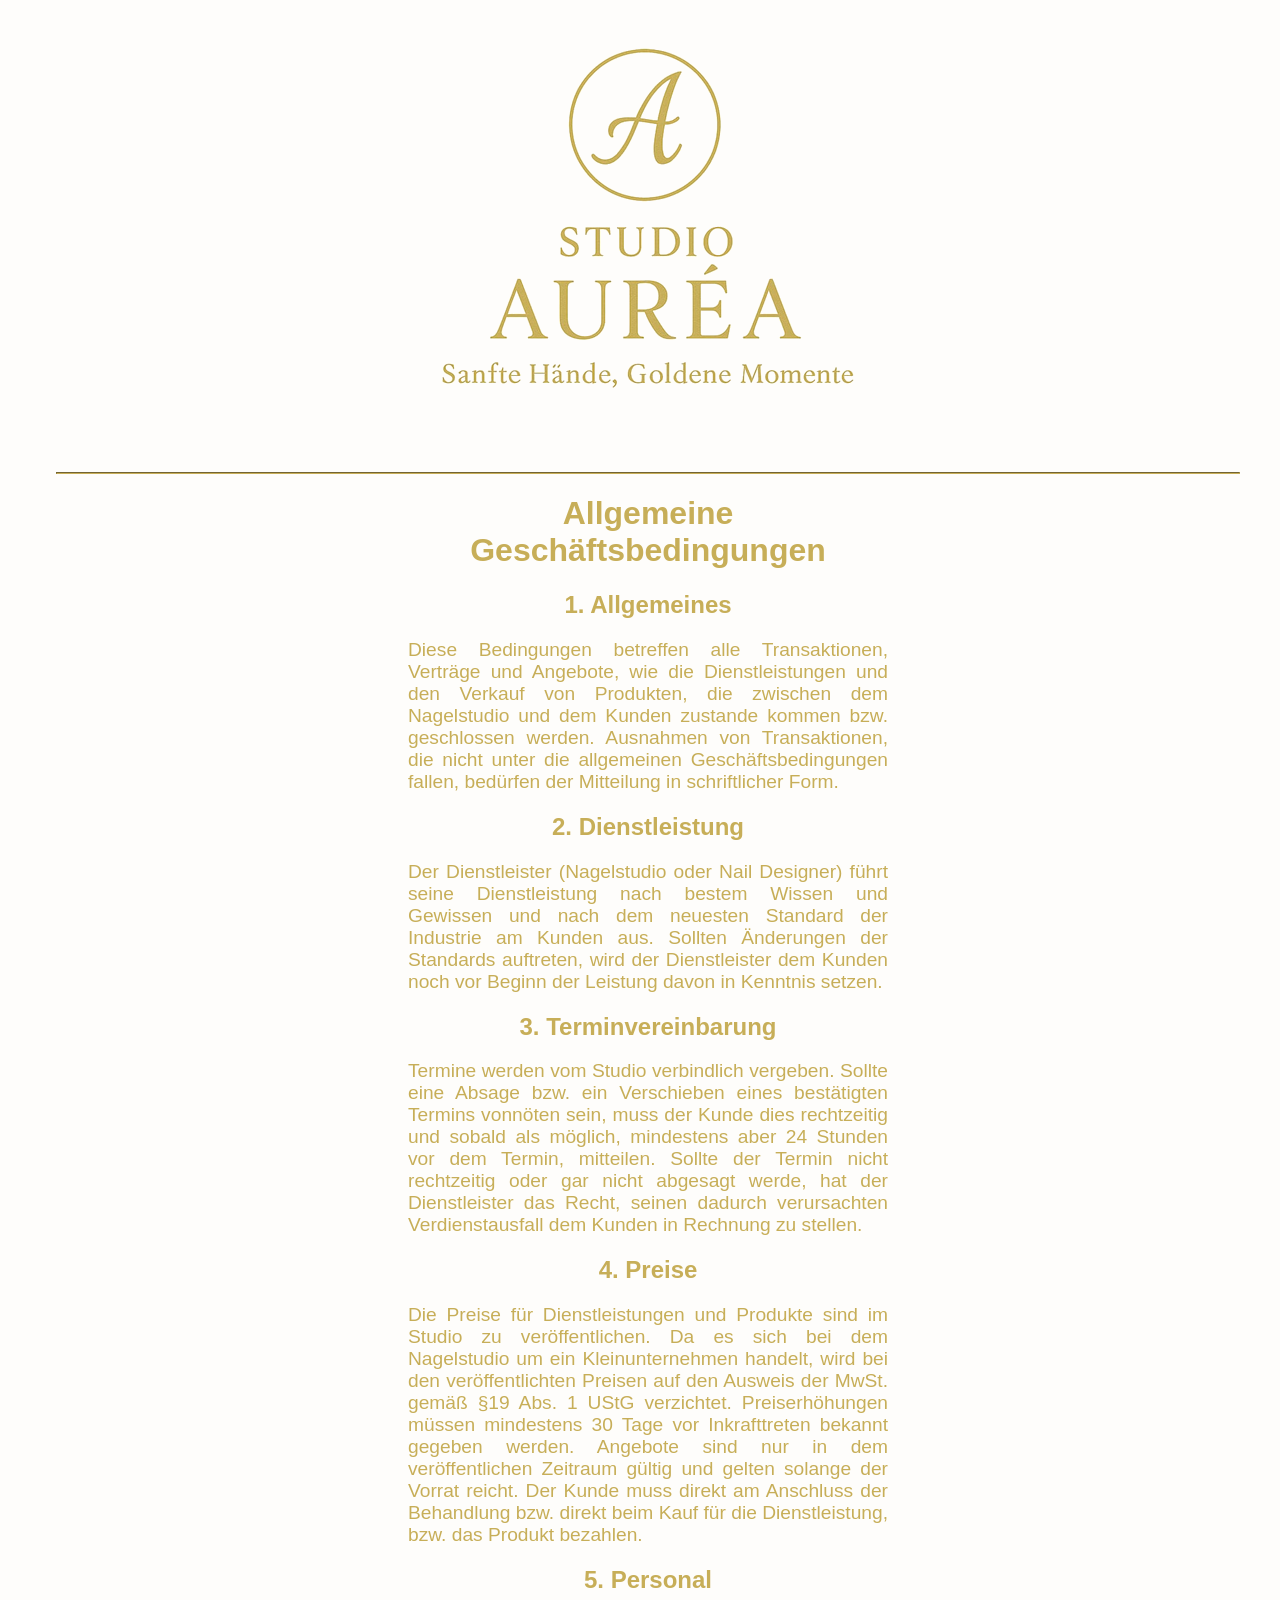
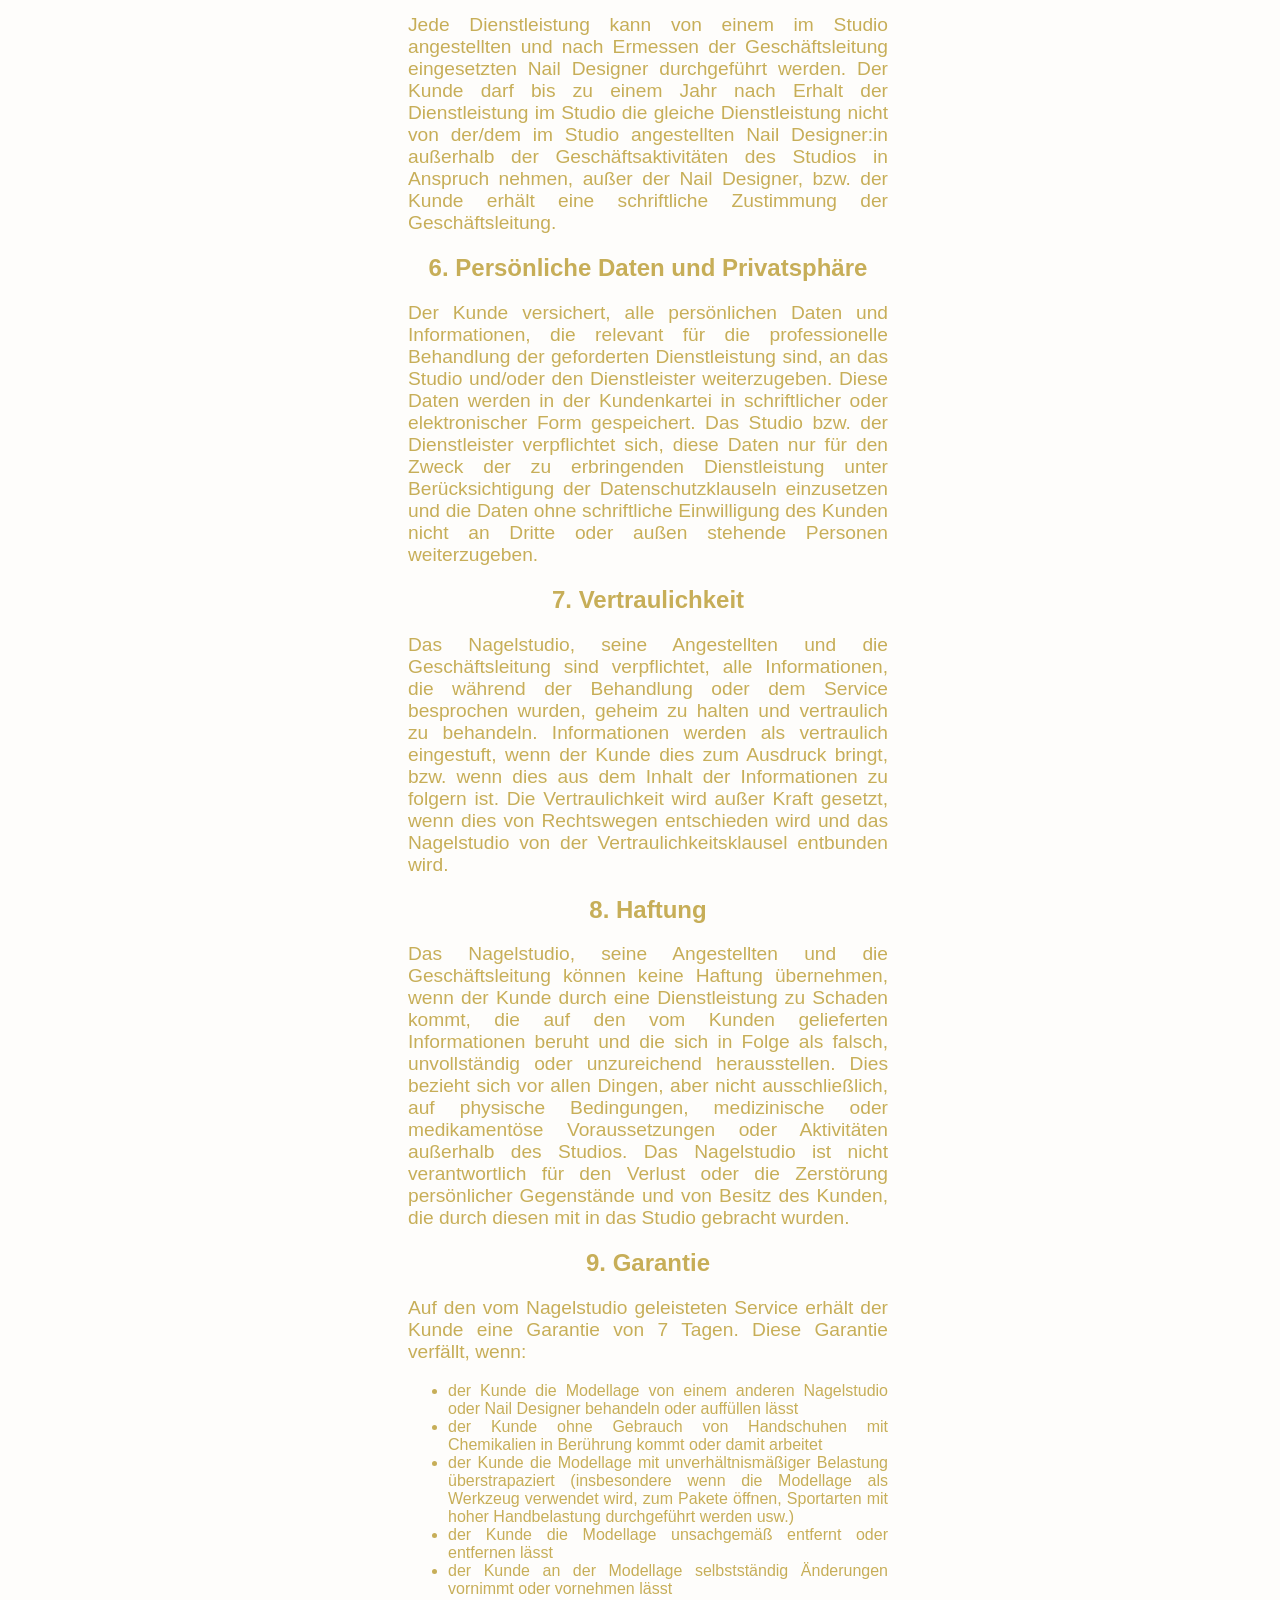
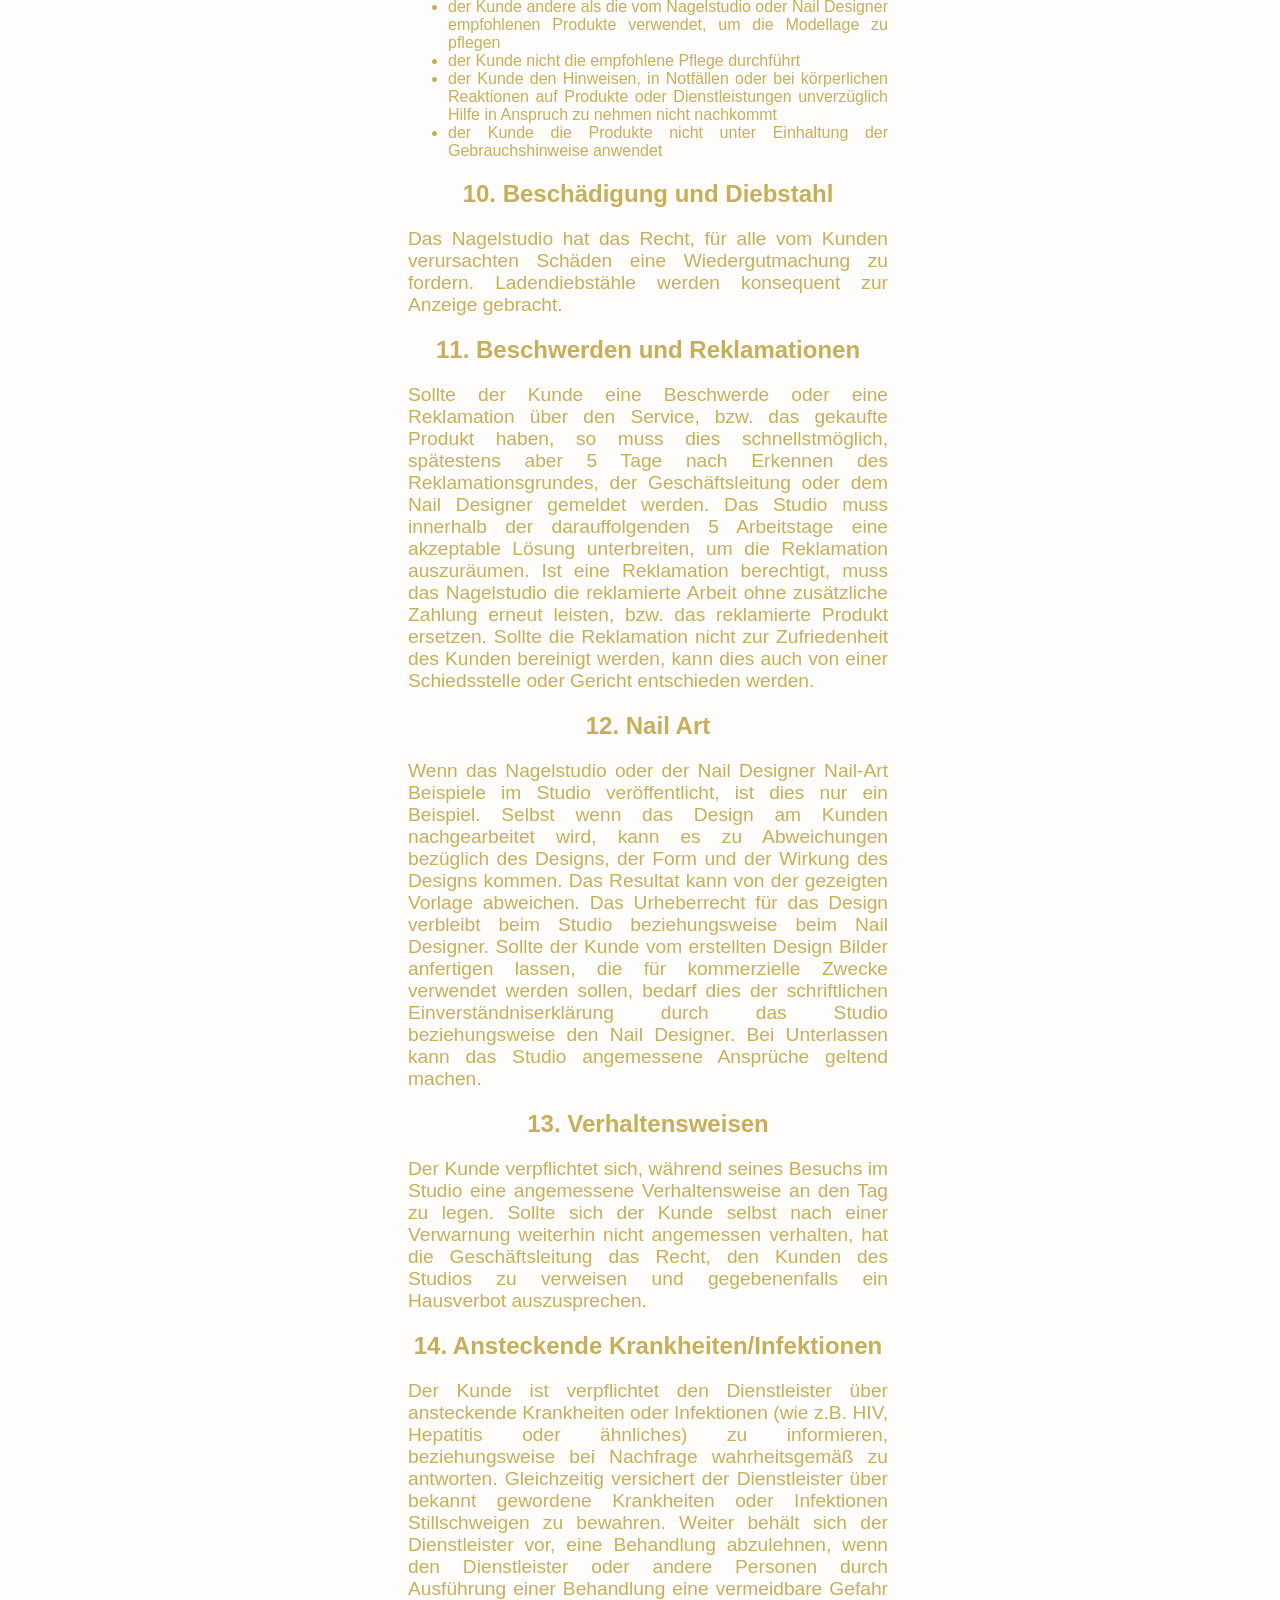
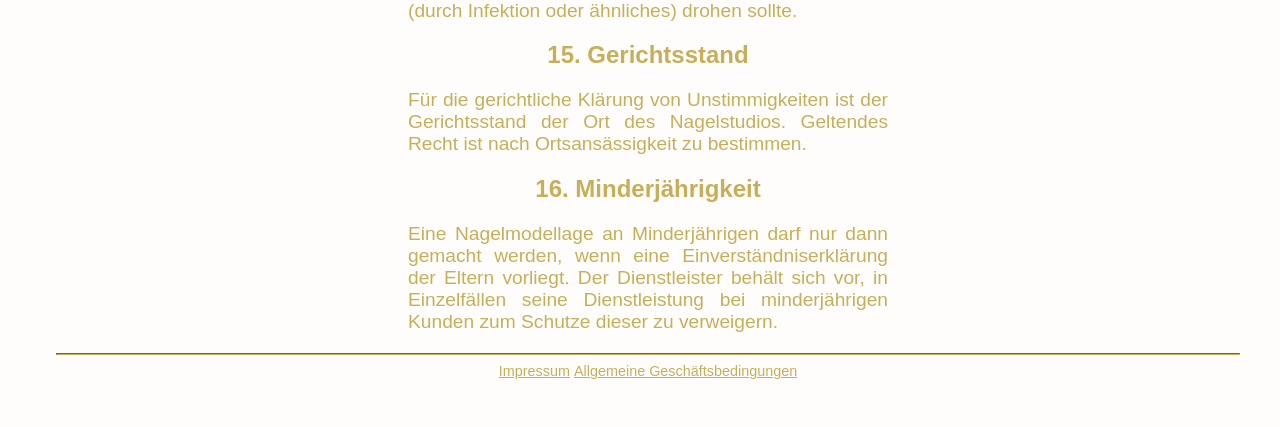
==== agb/index.html @ de2c4ee7 "implement simple AGB" ====
<!DOCTYPE html>
<html lang="de-DE">
	<head>
		<meta charset="UTF-8" />
		<title>Studio Auréa - Impressum</title>
		<link rel="stylesheet" href="/style.css" />
		<link rel="stylesheet" href="/fontawesome/css/fontawesome.min.css" />
		<link rel="stylesheet" href="/fontawesome/css/regular.min.css" />
		<link rel="stylesheet" href="/fontawesome/css/brands.min.css" />
		<meta name="keywords" content="Nail Art, Nail Design, Nail, Beauty" />
		<meta name="viewport" content="width=device-width, initial-scale=1.0" />
	</head>
	<body>
		<img id="logo" src="/logo-dark.png" alt="Logo Studio Auréa - alles in Gold auf dunklem Grund, der Buchstabe A in einem Kreis, gefolgt von dem Namen und dem Untertitel 'Sanfte Hände, Goldene Momente'" />
		<div class="hrcontainer"><hr /></div>
		
		<div id="agb">
			<h1> Allgemeine Geschäftsbedingungen </h1>

			<h2 id="1-allgemeines">1. Allgemeines</h2>
			<p>Diese Bedingungen betreffen alle Transaktionen, Verträge und
			Angebote, wie die Dienstleistungen und den Verkauf von Produkten, die
			zwischen dem Nagelstudio und dem Kunden zustande kommen bzw. geschlossen
			werden. Ausnahmen von Transaktionen, die nicht unter die allgemeinen
			Geschäftsbedingungen fallen, bedürfen der Mitteilung in schriftlicher
			Form.</p>
			<h2 id="2-dienstleistung">2. Dienstleistung</h2>
			<p>Der Dienstleister (Nagelstudio oder Nail Designer) führt seine
			Dienstleistung nach bestem Wissen und Gewissen und nach dem neuesten
			Standard der Industrie am Kunden aus. Sollten Änderungen der Standards
			auftreten, wird der Dienstleister dem Kunden noch vor Beginn der
			Leistung davon in Kenntnis setzen.</p>
			<h2 id="3-terminvereinbarung">3. Terminvereinbarung</h2>
			<p>Termine werden vom Studio verbindlich vergeben. Sollte eine Absage
			bzw. ein Verschieben eines bestätigten Termins vonnöten sein, muss der
			Kunde dies rechtzeitig und sobald als möglich, mindestens aber 24
			Stunden vor dem Termin, mitteilen. Sollte der Termin nicht rechtzeitig
			oder gar nicht abgesagt werde, hat der Dienstleister das Recht, seinen
			dadurch verursachten Verdienstausfall dem Kunden in Rechnung zu
			stellen.</p>
			<h2 id="4-preise">4. Preise</h2>
			<p>Die Preise für Dienstleistungen und Produkte sind im Studio zu
			veröffentlichen. Da es sich bei dem Nagelstudio um ein Kleinunternehmen
			handelt, wird bei den veröffentlichten Preisen auf den Ausweis der MwSt.
			gemäß §19 Abs. 1 UStG verzichtet. Preiserhöhungen müssen mindestens 30
			Tage vor Inkrafttreten bekannt gegeben werden. Angebote sind nur in dem
			veröffentlichen Zeitraum gültig und gelten solange der Vorrat reicht.
			Der Kunde muss direkt am Anschluss der Behandlung bzw. direkt beim Kauf
			für die Dienstleistung, bzw. das Produkt bezahlen.</p>
			<h2 id="5-personal">5. Personal</h2>
			<p>Jede Dienstleistung kann von einem im Studio angestellten und nach
			Ermessen der Geschäftsleitung eingesetzten Nail Designer durchgeführt
			werden. Der Kunde darf bis zu einem Jahr nach Erhalt der Dienstleistung
			im Studio die gleiche Dienstleistung nicht von der/dem im Studio
			angestellten Nail Designer:in außerhalb der Geschäftsaktivitäten des
			Studios in Anspruch nehmen, außer der Nail Designer, bzw. der Kunde
			erhält eine schriftliche Zustimmung der Geschäftsleitung.</p>
			<h2 id="6-persönliche-daten-und-privatsphäre">6. Persönliche Daten und
			Privatsphäre</h2>
			<p>Der Kunde versichert, alle persönlichen Daten und Informationen, die
			relevant für die professionelle Behandlung der geforderten
			Dienstleistung sind, an das Studio und/oder den Dienstleister
			weiterzugeben. Diese Daten werden in der Kundenkartei in schriftlicher
			oder elektronischer Form gespeichert. Das Studio bzw. der Dienstleister
			verpflichtet sich, diese Daten nur für den Zweck der zu erbringenden
			Dienstleistung unter Berücksichtigung der Datenschutzklauseln
			einzusetzen und die Daten ohne schriftliche Einwilligung des Kunden
			nicht an Dritte oder außen stehende Personen weiterzugeben.</p>
			<h2 id="7-vertraulichkeit">7. Vertraulichkeit</h2>
			<p>Das Nagelstudio, seine Angestellten und die Geschäftsleitung sind
			verpflichtet, alle Informationen, die während der Behandlung oder dem
			Service besprochen wurden, geheim zu halten und vertraulich zu
			behandeln. Informationen werden als vertraulich eingestuft, wenn der
			Kunde dies zum Ausdruck bringt, bzw. wenn dies aus dem Inhalt der
			Informationen zu folgern ist. Die Vertraulichkeit wird außer Kraft
			gesetzt, wenn dies von Rechtswegen entschieden wird und das Nagelstudio
			von der Vertraulichkeitsklausel entbunden wird.</p>
			<h2 id="8-haftung">8. Haftung</h2>
			<p>Das Nagelstudio, seine Angestellten und die Geschäftsleitung können
			keine Haftung übernehmen, wenn der Kunde durch eine Dienstleistung zu
			Schaden kommt, die auf den vom Kunden gelieferten Informationen beruht
			und die sich in Folge als falsch, unvollständig oder unzureichend
			herausstellen. Dies bezieht sich vor allen Dingen, aber nicht
			ausschließlich, auf physische Bedingungen, medizinische oder
			medikamentöse Voraussetzungen oder Aktivitäten außerhalb des Studios.
			Das Nagelstudio ist nicht verantwortlich für den Verlust oder die
			Zerstörung persönlicher Gegenstände und von Besitz des Kunden, die durch
			diesen mit in das Studio gebracht wurden.</p>
			<h2 id="9-garantie">9. Garantie</h2>
			<p>Auf den vom Nagelstudio geleisteten Service erhält der Kunde eine
			Garantie von 7 Tagen. Diese Garantie verfällt, wenn:</p>
			<ul>
			<li>der Kunde die Modellage von einem anderen Nagelstudio oder Nail
			Designer behandeln oder auffüllen lässt</li>
			<li>der Kunde ohne Gebrauch von Handschuhen mit Chemikalien in Berührung
			kommt oder damit arbeitet</li>
			<li>der Kunde die Modellage mit unverhältnismäßiger Belastung
			überstrapaziert (insbesondere wenn die Modellage als Werkzeug verwendet
			wird, zum Pakete öffnen, Sportarten mit hoher Handbelastung durchgeführt
			werden usw.)</li>
			<li>der Kunde die Modellage unsachgemäß entfernt oder entfernen
			lässt</li>
			<li>der Kunde an der Modellage selbstständig Änderungen vornimmt oder
			vornehmen lässt</li>
			<li>der Kunde andere als die vom Nagelstudio oder Nail Designer
			empfohlenen Produkte verwendet, um die Modellage zu pflegen</li>
			<li>der Kunde nicht die empfohlene Pflege durchführt</li>
			<li>der Kunde den Hinweisen, in Notfällen oder bei körperlichen
			Reaktionen auf Produkte oder Dienstleistungen unverzüglich Hilfe in
			Anspruch zu nehmen nicht nachkommt</li>
			<li>der Kunde die Produkte nicht unter Einhaltung der Gebrauchshinweise
			anwendet</li>
			</ul>
			<h2 id="10-beschädigung-und-diebstahl">10. Beschädigung und
			Diebstahl</h2>
			<p>Das Nagelstudio hat das Recht, für alle vom Kunden verursachten
			Schäden eine Wiedergutmachung zu fordern. Ladendiebstähle werden
			konsequent zur Anzeige gebracht.</p>
			<h2 id="11-beschwerden-und-reklamationen">11. Beschwerden und
			Reklamationen</h2>
			<p>Sollte der Kunde eine Beschwerde oder eine Reklamation über den
			Service, bzw. das gekaufte Produkt haben, so muss dies schnellstmöglich,
			spätestens aber 5 Tage nach Erkennen des Reklamationsgrundes, der
			Geschäftsleitung oder dem Nail Designer gemeldet werden. Das Studio muss
			innerhalb der darauffolgenden 5 Arbeitstage eine akzeptable Lösung
			unterbreiten, um die Reklamation auszuräumen. Ist eine Reklamation
			berechtigt, muss das Nagelstudio die reklamierte Arbeit ohne zusätzliche
			Zahlung erneut leisten, bzw. das reklamierte Produkt ersetzen. Sollte
			die Reklamation nicht zur Zufriedenheit des Kunden bereinigt werden,
			kann dies auch von einer Schiedsstelle oder Gericht entschieden
			werden.</p>
			<h2 id="12-nail-art">12. Nail Art</h2>
			<p>Wenn das Nagelstudio oder der Nail Designer Nail-Art Beispiele im
			Studio veröffentlicht, ist dies nur ein Beispiel. Selbst wenn das Design
			am Kunden nachgearbeitet wird, kann es zu Abweichungen bezüglich des
			Designs, der Form und der Wirkung des Designs kommen. Das Resultat kann
			von der gezeigten Vorlage abweichen. Das Urheberrecht für das Design
			verbleibt beim Studio beziehungsweise beim Nail Designer. Sollte der
			Kunde vom erstellten Design Bilder anfertigen lassen, die für
			kommerzielle Zwecke verwendet werden sollen, bedarf dies der
			schriftlichen Einverständniserklärung durch das Studio beziehungsweise
			den Nail Designer. Bei Unterlassen kann das Studio angemessene Ansprüche
			geltend machen.</p>
			<h2 id="13-verhaltensweisen">13. Verhaltensweisen</h2>
			<p>Der Kunde verpflichtet sich, während seines Besuchs im Studio eine
			angemessene Verhaltensweise an den Tag zu legen. Sollte sich der Kunde
			selbst nach einer Verwarnung weiterhin nicht angemessen verhalten, hat
			die Geschäftsleitung das Recht, den Kunden des Studios zu verweisen und
			gegebenenfalls ein Hausverbot auszusprechen.</p>
			<h2 id="14-ansteckende-krankheiteninfektionen">14. Ansteckende
			Krankheiten/Infektionen</h2>
			<p>Der Kunde ist verpflichtet den Dienstleister über ansteckende
			Krankheiten oder Infektionen (wie z.B. HIV, Hepatitis oder ähnliches) zu
			informieren, beziehungsweise bei Nachfrage wahrheitsgemäß zu antworten.
			Gleichzeitig versichert der Dienstleister über bekannt gewordene
			Krankheiten oder Infektionen Stillschweigen zu bewahren. Weiter behält
			sich der Dienstleister vor, eine Behandlung abzulehnen, wenn den
			Dienstleister oder andere Personen durch Ausführung einer Behandlung
			eine vermeidbare Gefahr (durch Infektion oder ähnliches) drohen
			sollte.</p>
			<h2 id="15-gerichtsstand">15. Gerichtsstand</h2>
			<p>Für die gerichtliche Klärung von Unstimmigkeiten ist der
			Gerichtsstand der Ort des Nagelstudios. Geltendes Recht ist nach
			Ortsansässigkeit zu bestimmen.</p>
			<h2 id="16-minderjährigkeit">16. Minderjährigkeit</h2>
			<p>Eine Nagelmodellage an Minderjährigen darf nur dann gemacht werden,
			wenn eine Einverständniserklärung der Eltern vorliegt. Der Dienstleister
			behält sich vor, in Einzelfällen seine Dienstleistung bei minderjährigen
			Kunden zum Schutze dieser zu verweigern.</p>
		</div>

		<div class="hrcontainer"><hr /></div>
		<ul id="footer">
			<li><a href="/imprint">Impressum</a></li>
			<li><a href="/agb">Allgemeine Geschäftsbedingungen</a></li>
		</ul>
	</body>
</html>
---- style.css ----
:root {
	--bgcolor: black;
	--fgcolor: #d3b14b;
}

body {
	color: var(--fgcolor);
	background-color: var(--bgcolor);
	width: 100%;
	margin-top: 0;
	margin-bottom: 3em;
	font-family: sans-serif;
}

#logo {
	--hpad: 1rem;
	--vpad: 3rem;
	display: block;
	margin: 0 auto;
	padding: var(--vpad) var(--hpad) calc(var(--vpad) + 1rem) var(--hpad);
	max-width: calc(100% - 2 * var(--hpad));
	object-fit: contain;
	object-position: top;
	aspect-ratio: auto 412/340;
}

.hrcontainer {
	padding: 0 3em;
}

hr {
	margin-top: 20px;
	border-color: var(--fgcolor);
}

p {
	text-align: center;
	font-size: 1.2rem;
}

a {
	text-decoration: underline;
	color: var(--fgcolor)
}

#kontakt {
	font-size: 1rem;
}

.flex-container {
	display: flex;
	flex-direction: row;
	flex-wrap: wrap;
	justify-content: center;
}

#kontakt div {
	flex: 42%;
	margin: 1rem;
}

#kontakt div:first-child {
	text-align: right;
}

#footer {
	list-style-type: none;
	margin: 0;
	padding: 0;
	text-align: center;
	font-size: 0.9rem;
}
#footer li {
	display: inline;
}

h1, h2 {
	text-align: center;
}

#agb {
	margin: 0 auto;
	max-width: 30em;
	text-align: justify;
}
#agb p {
	text-align: justify;
}


@media (prefers-color-scheme: light) {
	:root {
		--bgcolor: #fefdfb;
		--fgcolor: #c7ae58;
	}
	#logo {
		content: url("/logo-light.png");
	}
}

@media (max-width: 46rem) {
	.flex-container {
		flex-direction: column;
	}
	#kontakt div,
	#kontakt div:first-child {
		text-align: center;
	}
}
---- fontawesome/css/regular.min.css ----
/*!
 * Font Awesome Free 7.1.0 by @fontawesome - https://fontawesome.com
 * License - https://fontawesome.com/license/free (Icons: CC BY 4.0, Fonts: SIL OFL 1.1, Code: MIT License)
 * Copyright 2025 Fonticons, Inc.
 */
:host,:root{--fa-family-classic:"Font Awesome 7 Free";--fa-font-regular:normal 400 1em/1 var(--fa-family-classic);--fa-style-family-classic:var(--fa-family-classic)}@font-face{font-family:"Font Awesome 7 Free";font-style:normal;font-weight:400;font-display:block;src:url(../webfonts/fa-regular-400.woff2)}.far{--fa-style:400}.fa-classic,.far{--fa-family:var(--fa-family-classic)}.fa-regular{--fa-style:400}
---- fontawesome/css/brands.min.css ----
/*!
 * Font Awesome Free 7.1.0 by @fontawesome - https://fontawesome.com
 * License - https://fontawesome.com/license/free (Icons: CC BY 4.0, Fonts: SIL OFL 1.1, Code: MIT License)
 * Copyright 2025 Fonticons, Inc.
 */
:host,:root{--fa-family-brands:"Font Awesome 7 Brands";--fa-font-brands:normal 400 1em/1 var(--fa-family-brands)}@font-face{font-family:"Font Awesome 7 Brands";font-style:normal;font-weight:400;font-display:block;src:url(../webfonts/fa-brands-400.woff2)}.fa-brands,.fa-classic.fa-brands,.fab{--fa-family:var(--fa-family-brands);--fa-style:400}.fa-firefox-browser{--fa:"\e007"}.fa-ideal{--fa:"\e013"}.fa-microblog{--fa:"\e01a"}.fa-pied-piper-square,.fa-square-pied-piper{--fa:"\e01e"}.fa-unity{--fa:"\e049"}.fa-dailymotion{--fa:"\e052"}.fa-instagram-square,.fa-square-instagram{--fa:"\e055"}.fa-mixer{--fa:"\e056"}.fa-shopify{--fa:"\e057"}.fa-deezer{--fa:"\e077"}.fa-edge-legacy{--fa:"\e078"}.fa-google-pay{--fa:"\e079"}.fa-rust{--fa:"\e07a"}.fa-tiktok{--fa:"\e07b"}.fa-unsplash{--fa:"\e07c"}.fa-cloudflare{--fa:"\e07d"}.fa-guilded{--fa:"\e07e"}.fa-hive{--fa:"\e07f"}.fa-42-group,.fa-innosoft{--fa:"\e080"}.fa-instalod{--fa:"\e081"}.fa-octopus-deploy{--fa:"\e082"}.fa-perbyte{--fa:"\e083"}.fa-uncharted{--fa:"\e084"}.fa-watchman-monitoring{--fa:"\e087"}.fa-wodu{--fa:"\e088"}.fa-wirsindhandwerk,.fa-wsh{--fa:"\e2d0"}.fa-bots{--fa:"\e340"}.fa-cmplid{--fa:"\e360"}.fa-bilibili{--fa:"\e3d9"}.fa-golang{--fa:"\e40f"}.fa-pix{--fa:"\e43a"}.fa-sitrox{--fa:"\e44a"}.fa-hashnode{--fa:"\e499"}.fa-meta{--fa:"\e49b"}.fa-padlet{--fa:"\e4a0"}.fa-nfc-directional{--fa:"\e530"}.fa-nfc-symbol{--fa:"\e531"}.fa-screenpal{--fa:"\e570"}.fa-space-awesome{--fa:"\e5ac"}.fa-square-font-awesome{--fa:"\e5ad"}.fa-gitlab-square,.fa-square-gitlab{--fa:"\e5ae"}.fa-odysee{--fa:"\e5c6"}.fa-stubber{--fa:"\e5c7"}.fa-debian{--fa:"\e60b"}.fa-shoelace{--fa:"\e60c"}.fa-threads{--fa:"\e618"}.fa-square-threads{--fa:"\e619"}.fa-square-x-twitter{--fa:"\e61a"}.fa-x-twitter{--fa:"\e61b"}.fa-opensuse{--fa:"\e62b"}.fa-letterboxd{--fa:"\e62d"}.fa-square-letterboxd{--fa:"\e62e"}.fa-mintbit{--fa:"\e62f"}.fa-google-scholar{--fa:"\e63b"}.fa-brave{--fa:"\e63c"}.fa-brave-reverse{--fa:"\e63d"}.fa-pixiv{--fa:"\e640"}.fa-upwork{--fa:"\e641"}.fa-webflow{--fa:"\e65c"}.fa-signal-messenger{--fa:"\e663"}.fa-bluesky{--fa:"\e671"}.fa-jxl{--fa:"\e67b"}.fa-square-upwork{--fa:"\e67c"}.fa-web-awesome{--fa:"\e682"}.fa-square-web-awesome{--fa:"\e683"}.fa-square-web-awesome-stroke{--fa:"\e684"}.fa-dart-lang{--fa:"\e693"}.fa-flutter{--fa:"\e694"}.fa-files-pinwheel{--fa:"\e69f"}.fa-css{--fa:"\e6a2"}.fa-square-bluesky{--fa:"\e6a3"}.fa-openai{--fa:"\e7cf"}.fa-square-linkedin{--fa:"\e7d0"}.fa-cash-app{--fa:"\e7d4"}.fa-disqus{--fa:"\e7d5"}.fa-11ty,.fa-eleventy{--fa:"\e7d6"}.fa-kakao-talk{--fa:"\e7d7"}.fa-linktree{--fa:"\e7d8"}.fa-notion{--fa:"\e7d9"}.fa-pandora{--fa:"\e7da"}.fa-pixelfed{--fa:"\e7db"}.fa-tidal{--fa:"\e7dc"}.fa-vsco{--fa:"\e7dd"}.fa-w3c{--fa:"\e7de"}.fa-lumon{--fa:"\e7e2"}.fa-lumon-drop{--fa:"\e7e3"}.fa-square-figma{--fa:"\e7e4"}.fa-tex{--fa:"\e7ff"}.fa-duolingo{--fa:"\e812"}.fa-square-twitter,.fa-twitter-square{--fa:"\f081"}.fa-facebook-square,.fa-square-facebook{--fa:"\f082"}.fa-linkedin{--fa:"\f08c"}.fa-github-square,.fa-square-github{--fa:"\f092"}.fa-twitter{--fa:"\f099"}.fa-facebook{--fa:"\f09a"}.fa-github{--fa:"\f09b"}.fa-pinterest{--fa:"\f0d2"}.fa-pinterest-square,.fa-square-pinterest{--fa:"\f0d3"}.fa-google-plus-square,.fa-square-google-plus{--fa:"\f0d4"}.fa-google-plus-g{--fa:"\f0d5"}.fa-linkedin-in{--fa:"\f0e1"}.fa-github-alt{--fa:"\f113"}.fa-maxcdn{--fa:"\f136"}.fa-html5{--fa:"\f13b"}.fa-css3{--fa:"\f13c"}.fa-btc{--fa:"\f15a"}.fa-youtube{--fa:"\f167"}.fa-xing{--fa:"\f168"}.fa-square-xing,.fa-xing-square{--fa:"\f169"}.fa-dropbox{--fa:"\f16b"}.fa-stack-overflow{--fa:"\f16c"}.fa-instagram{--fa:"\f16d"}.fa-flickr{--fa:"\f16e"}.fa-adn{--fa:"\f170"}.fa-bitbucket{--fa:"\f171"}.fa-tumblr{--fa:"\f173"}.fa-square-tumblr,.fa-tumblr-square{--fa:"\f174"}.fa-apple{--fa:"\f179"}.fa-windows{--fa:"\f17a"}.fa-android{--fa:"\f17b"}.fa-linux{--fa:"\f17c"}.fa-dribbble{--fa:"\f17d"}.fa-skype{--fa:"\f17e"}.fa-foursquare{--fa:"\f180"}.fa-trello{--fa:"\f181"}.fa-gratipay{--fa:"\f184"}.fa-vk{--fa:"\f189"}.fa-weibo{--fa:"\f18a"}.fa-renren{--fa:"\f18b"}.fa-pagelines{--fa:"\f18c"}.fa-stack-exchange{--fa:"\f18d"}.fa-square-vimeo,.fa-vimeo-square{--fa:"\f194"}.fa-slack,.fa-slack-hash{--fa:"\f198"}.fa-wordpress{--fa:"\f19a"}.fa-openid{--fa:"\f19b"}.fa-yahoo{--fa:"\f19e"}.fa-google{--fa:"\f1a0"}.fa-reddit{--fa:"\f1a1"}.fa-reddit-square,.fa-square-reddit{--fa:"\f1a2"}.fa-stumbleupon-circle{--fa:"\f1a3"}.fa-stumbleupon{--fa:"\f1a4"}.fa-delicious{--fa:"\f1a5"}.fa-digg{--fa:"\f1a6"}.fa-pied-piper-pp{--fa:"\f1a7"}.fa-pied-piper-alt{--fa:"\f1a8"}.fa-drupal{--fa:"\f1a9"}.fa-joomla{--fa:"\f1aa"}.fa-behance{--fa:"\f1b4"}.fa-behance-square,.fa-square-behance{--fa:"\f1b5"}.fa-steam{--fa:"\f1b6"}.fa-square-steam,.fa-steam-square{--fa:"\f1b7"}.fa-spotify{--fa:"\f1bc"}.fa-deviantart{--fa:"\f1bd"}.fa-soundcloud{--fa:"\f1be"}.fa-vine{--fa:"\f1ca"}.fa-codepen{--fa:"\f1cb"}.fa-jsfiddle{--fa:"\f1cc"}.fa-rebel{--fa:"\f1d0"}.fa-empire{--fa:"\f1d1"}.fa-git-square,.fa-square-git{--fa:"\f1d2"}.fa-git{--fa:"\f1d3"}.fa-hacker-news{--fa:"\f1d4"}.fa-tencent-weibo{--fa:"\f1d5"}.fa-qq{--fa:"\f1d6"}.fa-weixin{--fa:"\f1d7"}.fa-slideshare{--fa:"\f1e7"}.fa-twitch{--fa:"\f1e8"}.fa-yelp{--fa:"\f1e9"}.fa-paypal{--fa:"\f1ed"}.fa-google-wallet{--fa:"\f1ee"}.fa-cc-visa{--fa:"\f1f0"}.fa-cc-mastercard{--fa:"\f1f1"}.fa-cc-discover{--fa:"\f1f2"}.fa-cc-amex{--fa:"\f1f3"}.fa-cc-paypal{--fa:"\f1f4"}.fa-cc-stripe{--fa:"\f1f5"}.fa-lastfm{--fa:"\f202"}.fa-lastfm-square,.fa-square-lastfm{--fa:"\f203"}.fa-ioxhost{--fa:"\f208"}.fa-angellist{--fa:"\f209"}.fa-buysellads{--fa:"\f20d"}.fa-connectdevelop{--fa:"\f20e"}.fa-dashcube{--fa:"\f210"}.fa-forumbee{--fa:"\f211"}.fa-leanpub{--fa:"\f212"}.fa-sellsy{--fa:"\f213"}.fa-shirtsinbulk{--fa:"\f214"}.fa-simplybuilt{--fa:"\f215"}.fa-skyatlas{--fa:"\f216"}.fa-pinterest-p{--fa:"\f231"}.fa-whatsapp{--fa:"\f232"}.fa-viacoin{--fa:"\f237"}.fa-medium,.fa-medium-m{--fa:"\f23a"}.fa-y-combinator{--fa:"\f23b"}.fa-optin-monster{--fa:"\f23c"}.fa-opencart{--fa:"\f23d"}.fa-expeditedssl{--fa:"\f23e"}.fa-cc-jcb{--fa:"\f24b"}.fa-cc-diners-club{--fa:"\f24c"}.fa-creative-commons{--fa:"\f25e"}.fa-gg{--fa:"\f260"}.fa-gg-circle{--fa:"\f261"}.fa-odnoklassniki{--fa:"\f263"}.fa-odnoklassniki-square,.fa-square-odnoklassniki{--fa:"\f264"}.fa-get-pocket{--fa:"\f265"}.fa-wikipedia-w{--fa:"\f266"}.fa-safari{--fa:"\f267"}.fa-chrome{--fa:"\f268"}.fa-firefox{--fa:"\f269"}.fa-opera{--fa:"\f26a"}.fa-internet-explorer{--fa:"\f26b"}.fa-contao{--fa:"\f26d"}.fa-500px{--fa:"\f26e"}.fa-amazon{--fa:"\f270"}.fa-houzz{--fa:"\f27c"}.fa-vimeo-v{--fa:"\f27d"}.fa-black-tie{--fa:"\f27e"}.fa-fonticons{--fa:"\f280"}.fa-reddit-alien{--fa:"\f281"}.fa-edge{--fa:"\f282"}.fa-codiepie{--fa:"\f284"}.fa-modx{--fa:"\f285"}.fa-fort-awesome{--fa:"\f286"}.fa-usb{--fa:"\f287"}.fa-product-hunt{--fa:"\f288"}.fa-mixcloud{--fa:"\f289"}.fa-scribd{--fa:"\f28a"}.fa-bluetooth{--fa:"\f293"}.fa-bluetooth-b{--fa:"\f294"}.fa-gitlab{--fa:"\f296"}.fa-wpbeginner{--fa:"\f297"}.fa-wpforms{--fa:"\f298"}.fa-envira{--fa:"\f299"}.fa-glide{--fa:"\f2a5"}.fa-glide-g{--fa:"\f2a6"}.fa-viadeo{--fa:"\f2a9"}.fa-square-viadeo,.fa-viadeo-square{--fa:"\f2aa"}.fa-snapchat,.fa-snapchat-ghost{--fa:"\f2ab"}.fa-snapchat-square,.fa-square-snapchat{--fa:"\f2ad"}.fa-pied-piper{--fa:"\f2ae"}.fa-first-order{--fa:"\f2b0"}.fa-yoast{--fa:"\f2b1"}.fa-themeisle{--fa:"\f2b2"}.fa-google-plus{--fa:"\f2b3"}.fa-font-awesome,.fa-font-awesome-flag,.fa-font-awesome-logo-full{--fa:"\f2b4"}.fa-linode{--fa:"\f2b8"}.fa-quora{--fa:"\f2c4"}.fa-free-code-camp{--fa:"\f2c5"}.fa-telegram,.fa-telegram-plane{--fa:"\f2c6"}.fa-bandcamp{--fa:"\f2d5"}.fa-grav{--fa:"\f2d6"}.fa-etsy{--fa:"\f2d7"}.fa-imdb{--fa:"\f2d8"}.fa-ravelry{--fa:"\f2d9"}.fa-sellcast{--fa:"\f2da"}.fa-superpowers{--fa:"\f2dd"}.fa-wpexplorer{--fa:"\f2de"}.fa-meetup{--fa:"\f2e0"}.fa-font-awesome-alt,.fa-square-font-awesome-stroke{--fa:"\f35c"}.fa-accessible-icon{--fa:"\f368"}.fa-accusoft{--fa:"\f369"}.fa-adversal{--fa:"\f36a"}.fa-affiliatetheme{--fa:"\f36b"}.fa-algolia{--fa:"\f36c"}.fa-amilia{--fa:"\f36d"}.fa-angrycreative{--fa:"\f36e"}.fa-app-store{--fa:"\f36f"}.fa-app-store-ios{--fa:"\f370"}.fa-apper{--fa:"\f371"}.fa-asymmetrik{--fa:"\f372"}.fa-audible{--fa:"\f373"}.fa-avianex{--fa:"\f374"}.fa-aws{--fa:"\f375"}.fa-bimobject{--fa:"\f378"}.fa-bitcoin{--fa:"\f379"}.fa-bity{--fa:"\f37a"}.fa-blackberry{--fa:"\f37b"}.fa-blogger{--fa:"\f37c"}.fa-blogger-b{--fa:"\f37d"}.fa-buromobelexperte{--fa:"\f37f"}.fa-centercode{--fa:"\f380"}.fa-cloudscale{--fa:"\f383"}.fa-cloudsmith{--fa:"\f384"}.fa-cloudversify{--fa:"\f385"}.fa-cpanel{--fa:"\f388"}.fa-css3-alt{--fa:"\f38b"}.fa-cuttlefish{--fa:"\f38c"}.fa-d-and-d{--fa:"\f38d"}.fa-deploydog{--fa:"\f38e"}.fa-deskpro{--fa:"\f38f"}.fa-digital-ocean{--fa:"\f391"}.fa-discord{--fa:"\f392"}.fa-discourse{--fa:"\f393"}.fa-dochub{--fa:"\f394"}.fa-docker{--fa:"\f395"}.fa-draft2digital{--fa:"\f396"}.fa-dribbble-square,.fa-square-dribbble{--fa:"\f397"}.fa-dyalog{--fa:"\f399"}.fa-earlybirds{--fa:"\f39a"}.fa-erlang{--fa:"\f39d"}.fa-facebook-f{--fa:"\f39e"}.fa-facebook-messenger{--fa:"\f39f"}.fa-firstdraft{--fa:"\f3a1"}.fa-fonticons-fi{--fa:"\f3a2"}.fa-fort-awesome-alt{--fa:"\f3a3"}.fa-freebsd{--fa:"\f3a4"}.fa-gitkraken{--fa:"\f3a6"}.fa-gofore{--fa:"\f3a7"}.fa-goodreads{--fa:"\f3a8"}.fa-goodreads-g{--fa:"\f3a9"}.fa-google-drive{--fa:"\f3aa"}.fa-google-play{--fa:"\f3ab"}.fa-gripfire{--fa:"\f3ac"}.fa-grunt{--fa:"\f3ad"}.fa-gulp{--fa:"\f3ae"}.fa-hacker-news-square,.fa-square-hacker-news{--fa:"\f3af"}.fa-hire-a-helper{--fa:"\f3b0"}.fa-hotjar{--fa:"\f3b1"}.fa-hubspot{--fa:"\f3b2"}.fa-itunes{--fa:"\f3b4"}.fa-itunes-note{--fa:"\f3b5"}.fa-jenkins{--fa:"\f3b6"}.fa-joget{--fa:"\f3b7"}.fa-js{--fa:"\f3b8"}.fa-js-square,.fa-square-js{--fa:"\f3b9"}.fa-keycdn{--fa:"\f3ba"}.fa-kickstarter,.fa-square-kickstarter{--fa:"\f3bb"}.fa-kickstarter-k{--fa:"\f3bc"}.fa-laravel{--fa:"\f3bd"}.fa-line{--fa:"\f3c0"}.fa-lyft{--fa:"\f3c3"}.fa-magento{--fa:"\f3c4"}.fa-medapps{--fa:"\f3c6"}.fa-medrt{--fa:"\f3c8"}.fa-microsoft{--fa:"\f3ca"}.fa-mix{--fa:"\f3cb"}.fa-mizuni{--fa:"\f3cc"}.fa-monero{--fa:"\f3d0"}.fa-napster{--fa:"\f3d2"}.fa-node-js{--fa:"\f3d3"}.fa-npm{--fa:"\f3d4"}.fa-ns8{--fa:"\f3d5"}.fa-nutritionix{--fa:"\f3d6"}.fa-page4{--fa:"\f3d7"}.fa-palfed{--fa:"\f3d8"}.fa-patreon{--fa:"\f3d9"}.fa-periscope{--fa:"\f3da"}.fa-phabricator{--fa:"\f3db"}.fa-phoenix-framework{--fa:"\f3dc"}.fa-playstation{--fa:"\f3df"}.fa-pushed{--fa:"\f3e1"}.fa-python{--fa:"\f3e2"}.fa-red-river{--fa:"\f3e3"}.fa-rendact,.fa-wpressr{--fa:"\f3e4"}.fa-replyd{--fa:"\f3e6"}.fa-resolving{--fa:"\f3e7"}.fa-rocketchat{--fa:"\f3e8"}.fa-rockrms{--fa:"\f3e9"}.fa-schlix{--fa:"\f3ea"}.fa-searchengin{--fa:"\f3eb"}.fa-servicestack{--fa:"\f3ec"}.fa-sistrix{--fa:"\f3ee"}.fa-speakap{--fa:"\f3f3"}.fa-staylinked{--fa:"\f3f5"}.fa-steam-symbol{--fa:"\f3f6"}.fa-sticker-mule{--fa:"\f3f7"}.fa-studiovinari{--fa:"\f3f8"}.fa-supple{--fa:"\f3f9"}.fa-uber{--fa:"\f402"}.fa-uikit{--fa:"\f403"}.fa-uniregistry{--fa:"\f404"}.fa-untappd{--fa:"\f405"}.fa-ussunnah{--fa:"\f407"}.fa-vaadin{--fa:"\f408"}.fa-viber{--fa:"\f409"}.fa-vimeo{--fa:"\f40a"}.fa-vnv{--fa:"\f40b"}.fa-square-whatsapp,.fa-whatsapp-square{--fa:"\f40c"}.fa-whmcs{--fa:"\f40d"}.fa-wordpress-simple{--fa:"\f411"}.fa-xbox{--fa:"\f412"}.fa-yandex{--fa:"\f413"}.fa-yandex-international{--fa:"\f414"}.fa-apple-pay{--fa:"\f415"}.fa-cc-apple-pay{--fa:"\f416"}.fa-fly{--fa:"\f417"}.fa-node{--fa:"\f419"}.fa-osi{--fa:"\f41a"}.fa-react{--fa:"\f41b"}.fa-autoprefixer{--fa:"\f41c"}.fa-less{--fa:"\f41d"}.fa-sass{--fa:"\f41e"}.fa-vuejs{--fa:"\f41f"}.fa-angular{--fa:"\f420"}.fa-aviato{--fa:"\f421"}.fa-ember{--fa:"\f423"}.fa-gitter{--fa:"\f426"}.fa-hooli{--fa:"\f427"}.fa-strava{--fa:"\f428"}.fa-stripe{--fa:"\f429"}.fa-stripe-s{--fa:"\f42a"}.fa-typo3{--fa:"\f42b"}.fa-amazon-pay{--fa:"\f42c"}.fa-cc-amazon-pay{--fa:"\f42d"}.fa-ethereum{--fa:"\f42e"}.fa-korvue{--fa:"\f42f"}.fa-elementor{--fa:"\f430"}.fa-square-youtube,.fa-youtube-square{--fa:"\f431"}.fa-flipboard{--fa:"\f44d"}.fa-hips{--fa:"\f452"}.fa-php{--fa:"\f457"}.fa-quinscape{--fa:"\f459"}.fa-readme{--fa:"\f4d5"}.fa-java{--fa:"\f4e4"}.fa-pied-piper-hat{--fa:"\f4e5"}.fa-creative-commons-by{--fa:"\f4e7"}.fa-creative-commons-nc{--fa:"\f4e8"}.fa-creative-commons-nc-eu{--fa:"\f4e9"}.fa-creative-commons-nc-jp{--fa:"\f4ea"}.fa-creative-commons-nd{--fa:"\f4eb"}.fa-creative-commons-pd{--fa:"\f4ec"}.fa-creative-commons-pd-alt{--fa:"\f4ed"}.fa-creative-commons-remix{--fa:"\f4ee"}.fa-creative-commons-sa{--fa:"\f4ef"}.fa-creative-commons-sampling{--fa:"\f4f0"}.fa-creative-commons-sampling-plus{--fa:"\f4f1"}.fa-creative-commons-share{--fa:"\f4f2"}.fa-creative-commons-zero{--fa:"\f4f3"}.fa-ebay{--fa:"\f4f4"}.fa-keybase{--fa:"\f4f5"}.fa-mastodon{--fa:"\f4f6"}.fa-r-project{--fa:"\f4f7"}.fa-researchgate{--fa:"\f4f8"}.fa-teamspeak{--fa:"\f4f9"}.fa-first-order-alt{--fa:"\f50a"}.fa-fulcrum{--fa:"\f50b"}.fa-galactic-republic{--fa:"\f50c"}.fa-galactic-senate{--fa:"\f50d"}.fa-jedi-order{--fa:"\f50e"}.fa-mandalorian{--fa:"\f50f"}.fa-old-republic{--fa:"\f510"}.fa-phoenix-squadron{--fa:"\f511"}.fa-sith{--fa:"\f512"}.fa-trade-federation{--fa:"\f513"}.fa-wolf-pack-battalion{--fa:"\f514"}.fa-hornbill{--fa:"\f592"}.fa-mailchimp{--fa:"\f59e"}.fa-megaport{--fa:"\f5a3"}.fa-nimblr{--fa:"\f5a8"}.fa-rev{--fa:"\f5b2"}.fa-shopware{--fa:"\f5b5"}.fa-squarespace{--fa:"\f5be"}.fa-themeco{--fa:"\f5c6"}.fa-weebly{--fa:"\f5cc"}.fa-wix{--fa:"\f5cf"}.fa-ello{--fa:"\f5f1"}.fa-hackerrank{--fa:"\f5f7"}.fa-kaggle{--fa:"\f5fa"}.fa-markdown{--fa:"\f60f"}.fa-neos{--fa:"\f612"}.fa-zhihu{--fa:"\f63f"}.fa-alipay{--fa:"\f642"}.fa-the-red-yeti{--fa:"\f69d"}.fa-critical-role{--fa:"\f6c9"}.fa-d-and-d-beyond{--fa:"\f6ca"}.fa-dev{--fa:"\f6cc"}.fa-fantasy-flight-games{--fa:"\f6dc"}.fa-wizards-of-the-coast{--fa:"\f730"}.fa-think-peaks{--fa:"\f731"}.fa-reacteurope{--fa:"\f75d"}.fa-artstation{--fa:"\f77a"}.fa-atlassian{--fa:"\f77b"}.fa-canadian-maple-leaf{--fa:"\f785"}.fa-centos{--fa:"\f789"}.fa-confluence{--fa:"\f78d"}.fa-dhl{--fa:"\f790"}.fa-diaspora{--fa:"\f791"}.fa-fedex{--fa:"\f797"}.fa-fedora{--fa:"\f798"}.fa-figma{--fa:"\f799"}.fa-intercom{--fa:"\f7af"}.fa-invision{--fa:"\f7b0"}.fa-jira{--fa:"\f7b1"}.fa-mendeley{--fa:"\f7b3"}.fa-raspberry-pi{--fa:"\f7bb"}.fa-redhat{--fa:"\f7bc"}.fa-sketch{--fa:"\f7c6"}.fa-sourcetree{--fa:"\f7d3"}.fa-suse{--fa:"\f7d6"}.fa-ubuntu{--fa:"\f7df"}.fa-ups{--fa:"\f7e0"}.fa-usps{--fa:"\f7e1"}.fa-yarn{--fa:"\f7e3"}.fa-airbnb{--fa:"\f834"}.fa-battle-net{--fa:"\f835"}.fa-bootstrap{--fa:"\f836"}.fa-buffer{--fa:"\f837"}.fa-chromecast{--fa:"\f838"}.fa-evernote{--fa:"\f839"}.fa-itch-io{--fa:"\f83a"}.fa-salesforce{--fa:"\f83b"}.fa-speaker-deck{--fa:"\f83c"}.fa-symfony{--fa:"\f83d"}.fa-waze{--fa:"\f83f"}.fa-yammer{--fa:"\f840"}.fa-git-alt{--fa:"\f841"}.fa-stackpath{--fa:"\f842"}.fa-cotton-bureau{--fa:"\f89e"}.fa-buy-n-large{--fa:"\f8a6"}.fa-mdb{--fa:"\f8ca"}.fa-orcid{--fa:"\f8d2"}.fa-swift{--fa:"\f8e1"}.fa-umbraco{--fa:"\f8e8"}
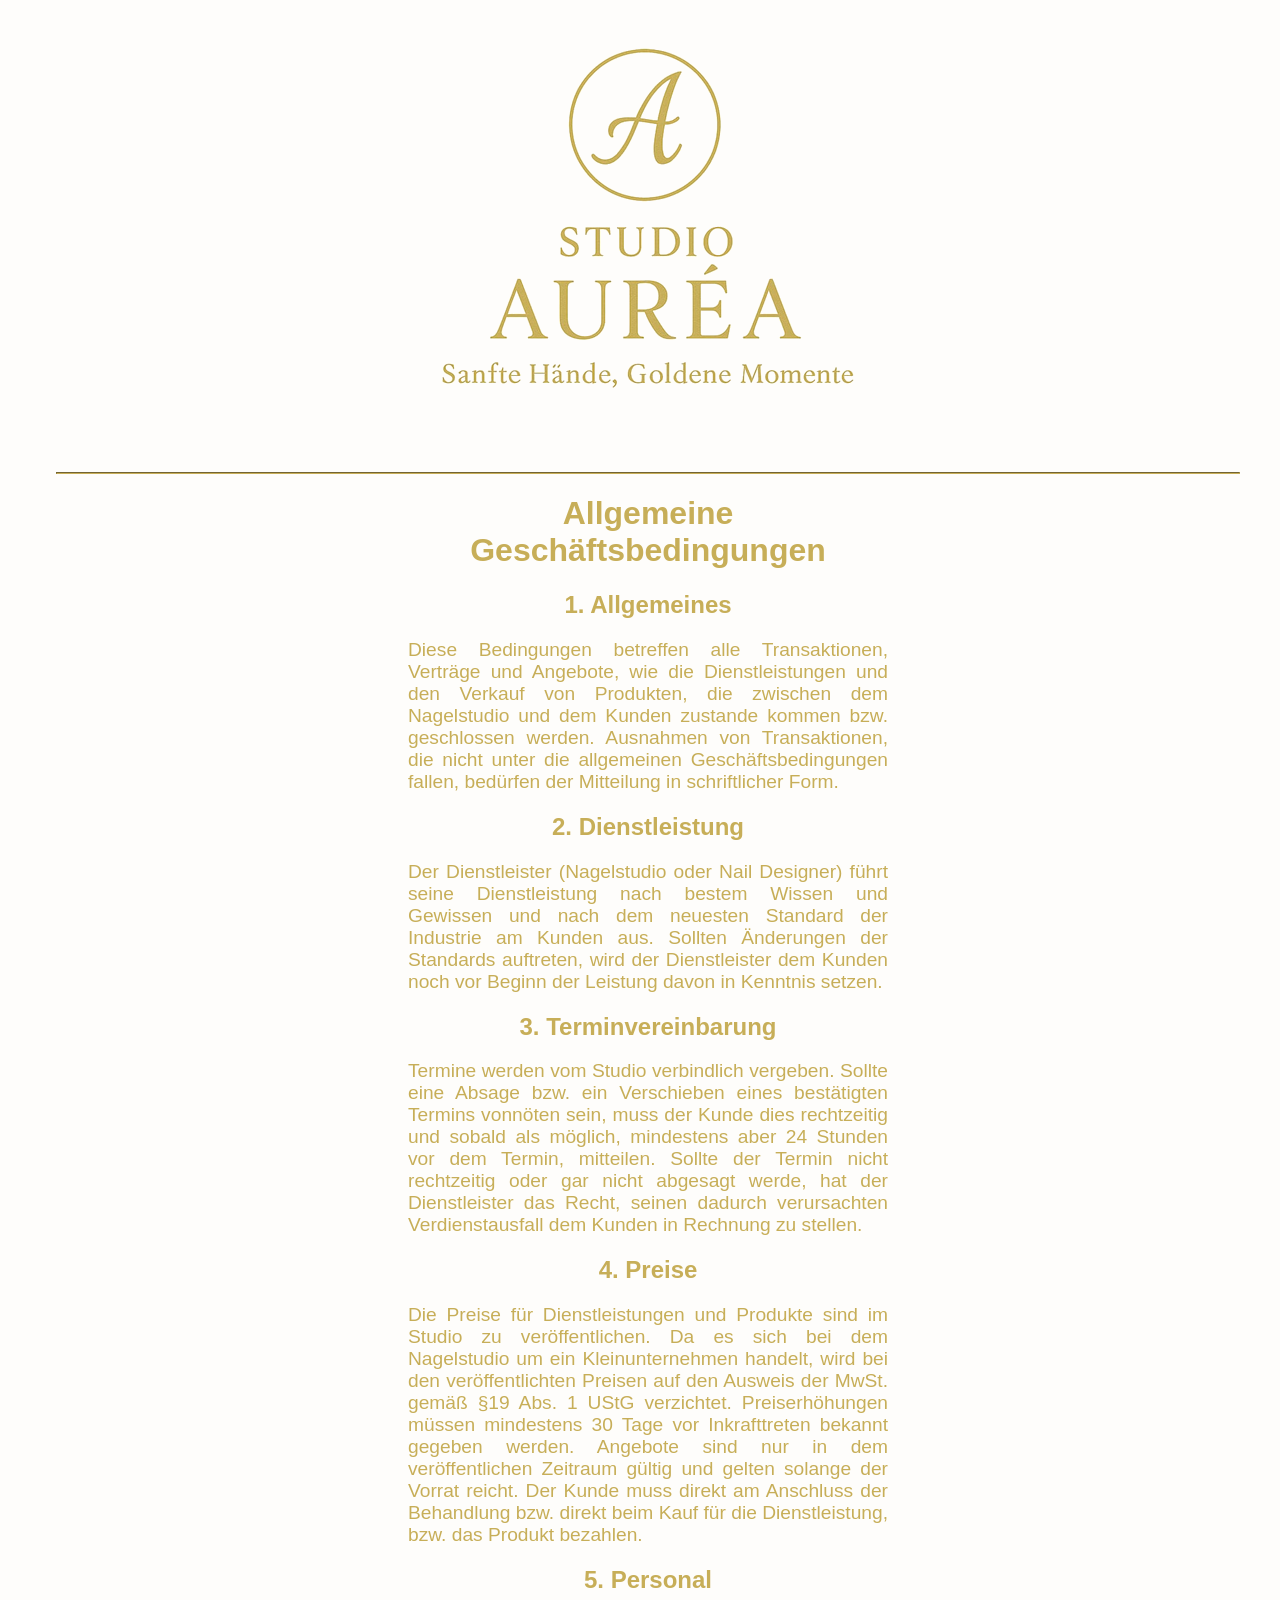
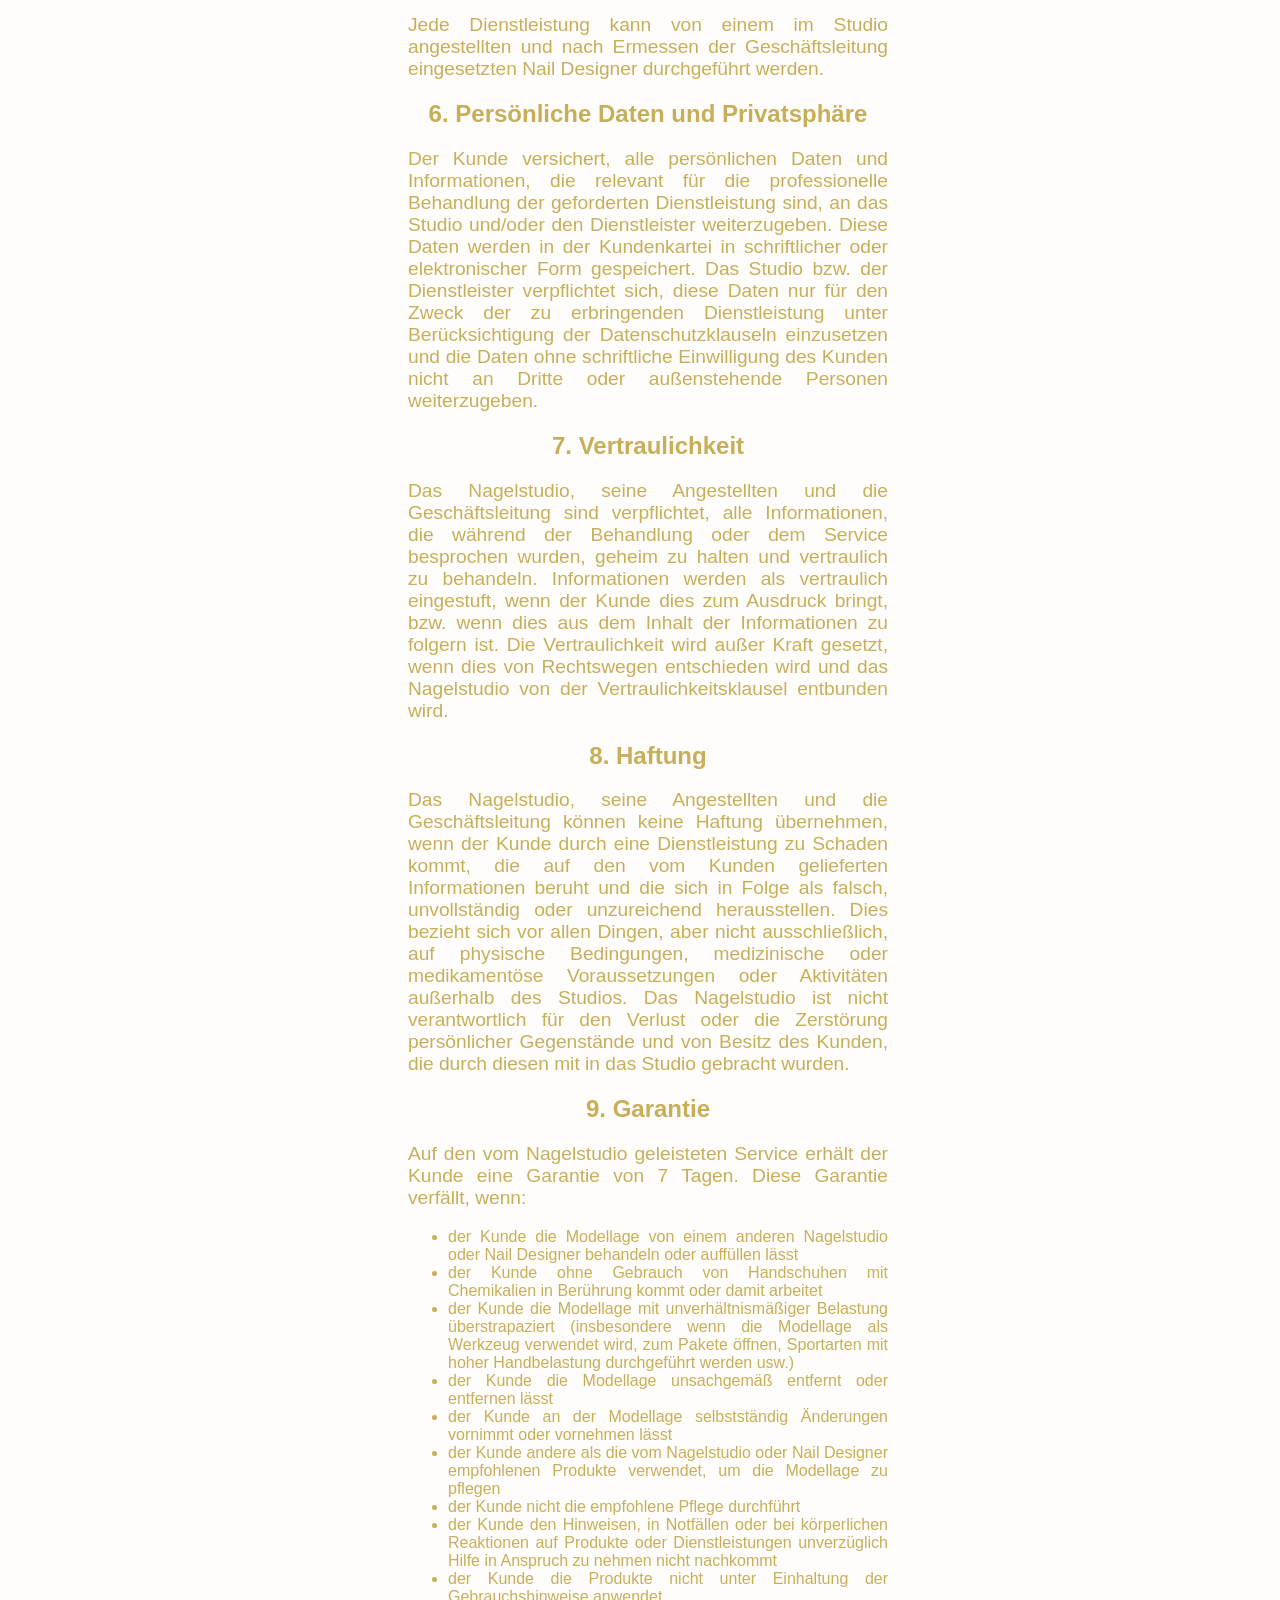
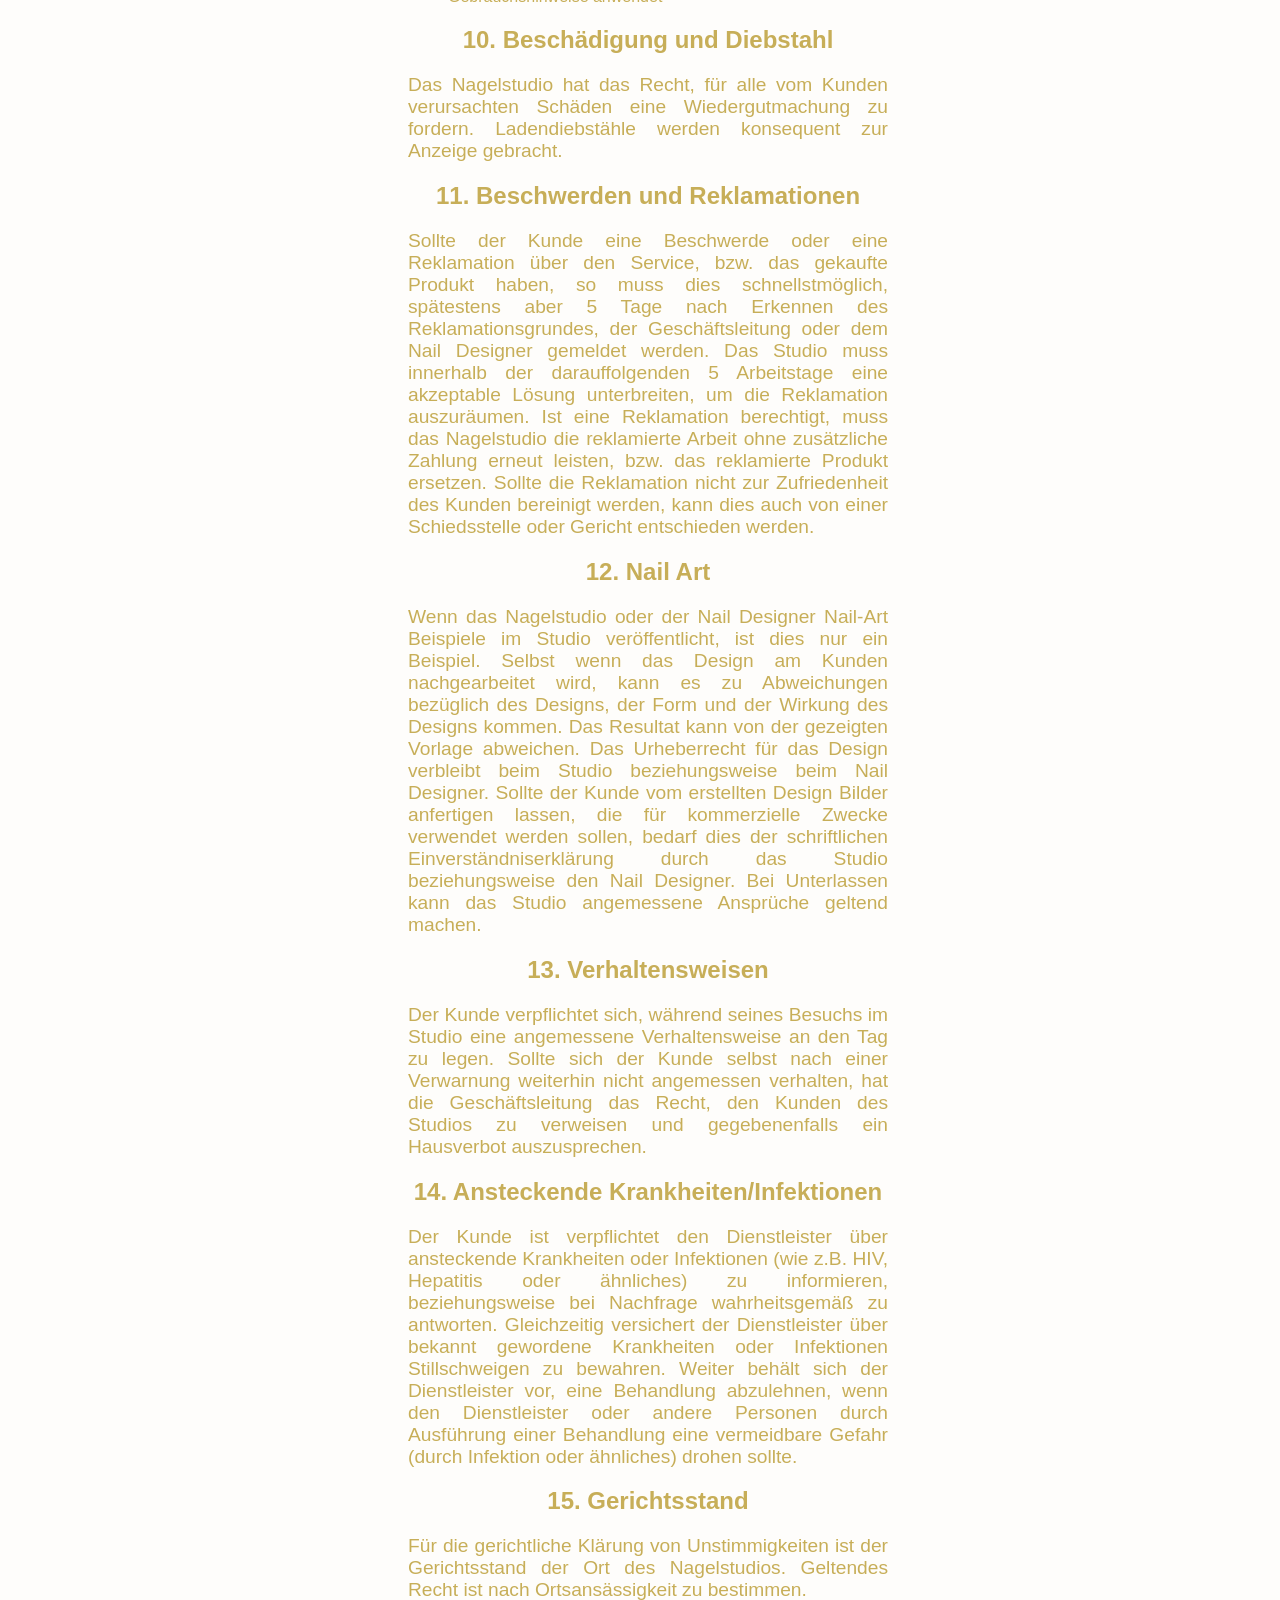
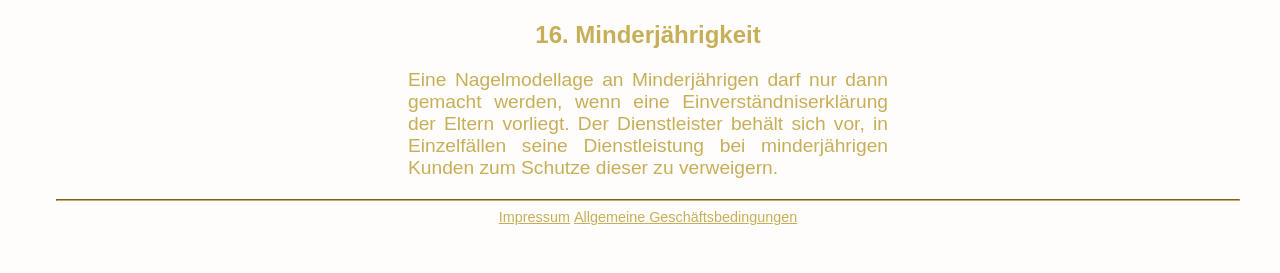
==== commit acea6666: "rework agb" ====
--- a/agb/index.html
+++ b/agb/index.html
@@ -2,7 +2,7 @@
 <html lang="de-DE">
 	<head>
 		<meta charset="UTF-8" />
-		<title>Studio Auréa - Impressum</title>
+		<title>Studio Auréa - Allgemeine Geschäftsbedingungen</title>
 		<link rel="stylesheet" href="/style.css" />
 		<link rel="stylesheet" href="/fontawesome/css/fontawesome.min.css" />
 		<link rel="stylesheet" href="/fontawesome/css/regular.min.css" />
@@ -11,7 +11,7 @@
 		<meta name="viewport" content="width=device-width, initial-scale=1.0" />
 	</head>
 	<body>
-		<img id="logo" src="/logo-dark.png" alt="Logo Studio Auréa - alles in Gold auf dunklem Grund, der Buchstabe A in einem Kreis, gefolgt von dem Namen und dem Untertitel 'Sanfte Hände, Goldene Momente'" />
+		<a href="/" aria-label="Home"><img id="logo" src="/logo-dark.png" alt="Logo Studio Auréa - alles in Gold auf dunklem Grund, der Buchstabe A in einem Kreis, gefolgt von dem Namen und dem Untertitel 'Sanfte Hände, Goldene Momente'" /></a>
 		<div class="hrcontainer"><hr /></div>
 		
 		<div id="agb">
@@ -50,11 +50,7 @@
 			<h2 id="5-personal">5. Personal</h2>
 			<p>Jede Dienstleistung kann von einem im Studio angestellten und nach
 			Ermessen der Geschäftsleitung eingesetzten Nail Designer durchgeführt
-			werden. Der Kunde darf bis zu einem Jahr nach Erhalt der Dienstleistung
-			im Studio die gleiche Dienstleistung nicht von der/dem im Studio
-			angestellten Nail Designer:in außerhalb der Geschäftsaktivitäten des
-			Studios in Anspruch nehmen, außer der Nail Designer, bzw. der Kunde
-			erhält eine schriftliche Zustimmung der Geschäftsleitung.</p>
+			werden.</p>
 			<h2 id="6-persönliche-daten-und-privatsphäre">6. Persönliche Daten und
 			Privatsphäre</h2>
 			<p>Der Kunde versichert, alle persönlichen Daten und Informationen, die
@@ -65,7 +61,7 @@
 			verpflichtet sich, diese Daten nur für den Zweck der zu erbringenden
 			Dienstleistung unter Berücksichtigung der Datenschutzklauseln
 			einzusetzen und die Daten ohne schriftliche Einwilligung des Kunden
-			nicht an Dritte oder außen stehende Personen weiterzugeben.</p>
+			nicht an Dritte oder außenstehende Personen weiterzugeben.</p>
 			<h2 id="7-vertraulichkeit">7. Vertraulichkeit</h2>
 			<p>Das Nagelstudio, seine Angestellten und die Geschäftsleitung sind
 			verpflichtet, alle Informationen, die während der Behandlung oder dem
@@ -170,7 +166,7 @@
 		</div>
 
 		<div class="hrcontainer"><hr /></div>
-		<ul id="footer">
+		<ul id="footer" role="nav" aria-label="Fußleiste">
 			<li><a href="/imprint">Impressum</a></li>
 			<li><a href="/agb">Allgemeine Geschäftsbedingungen</a></li>
 		</ul>
